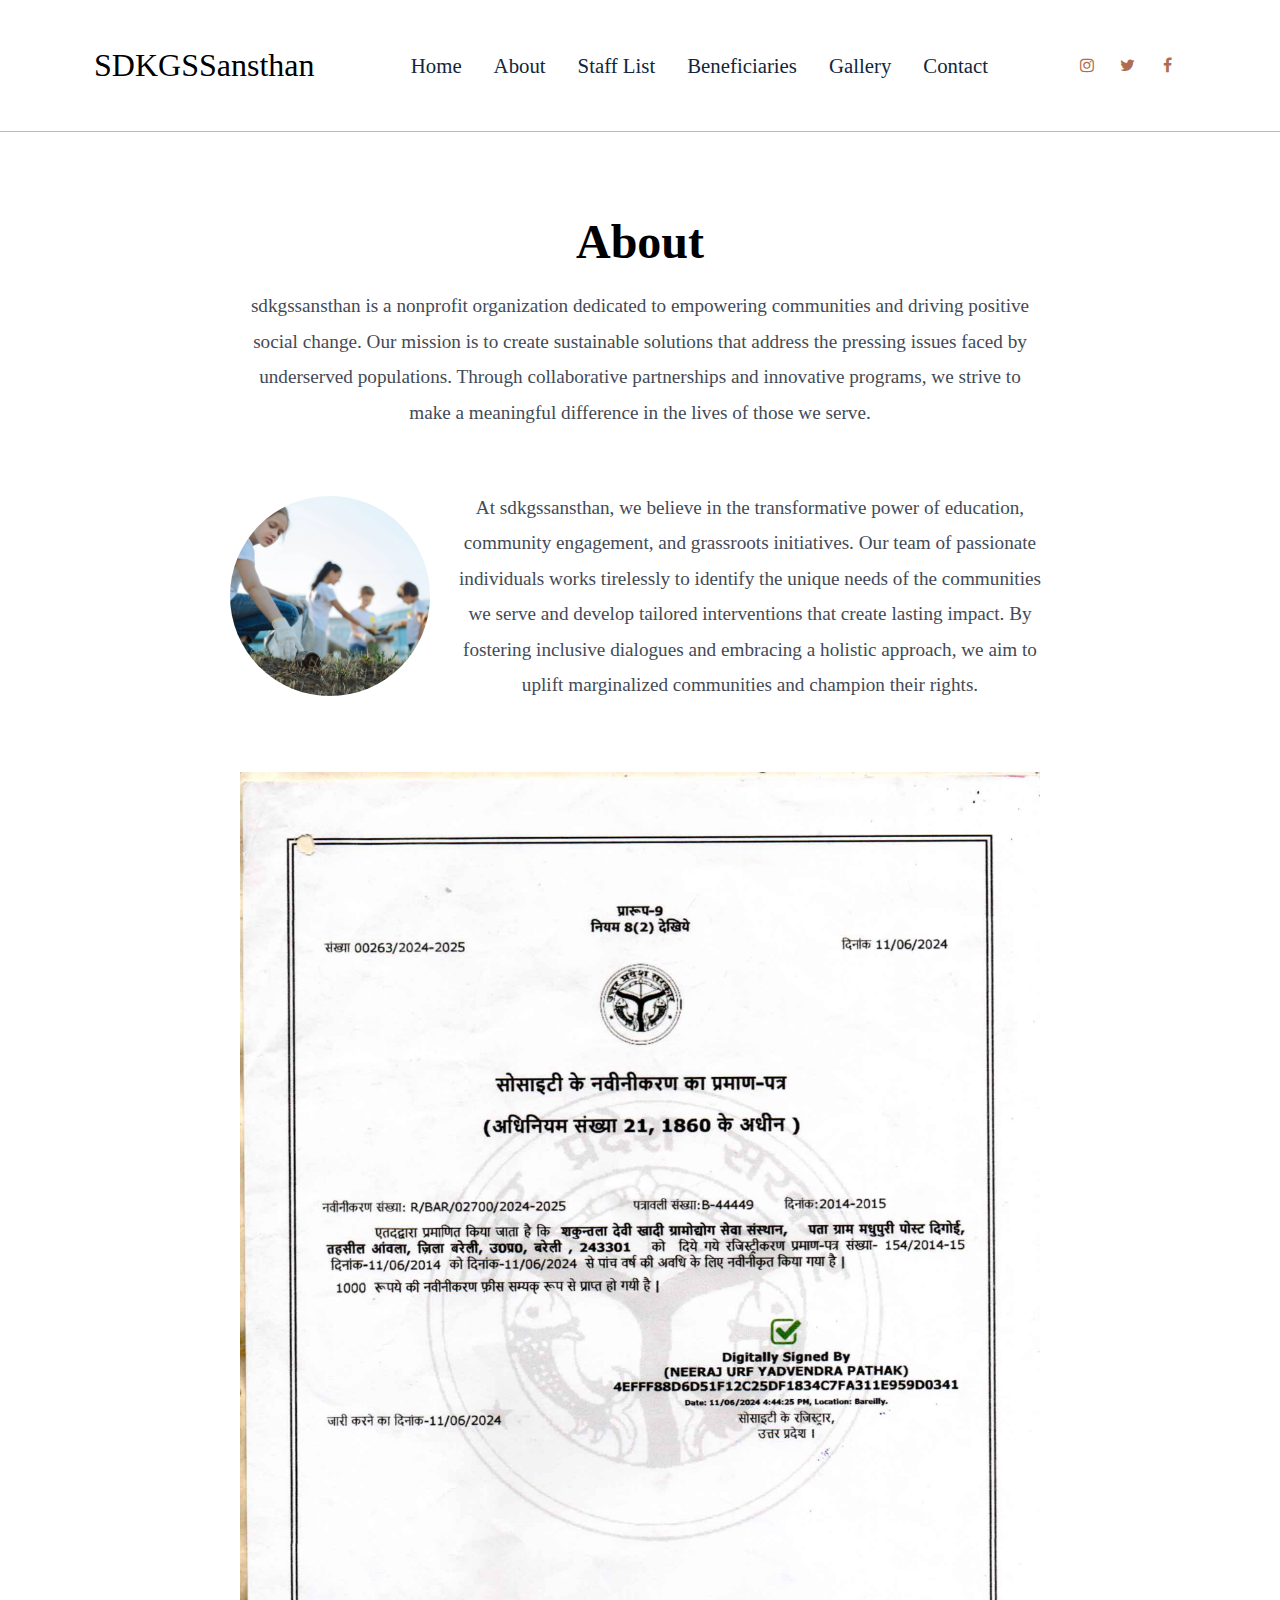
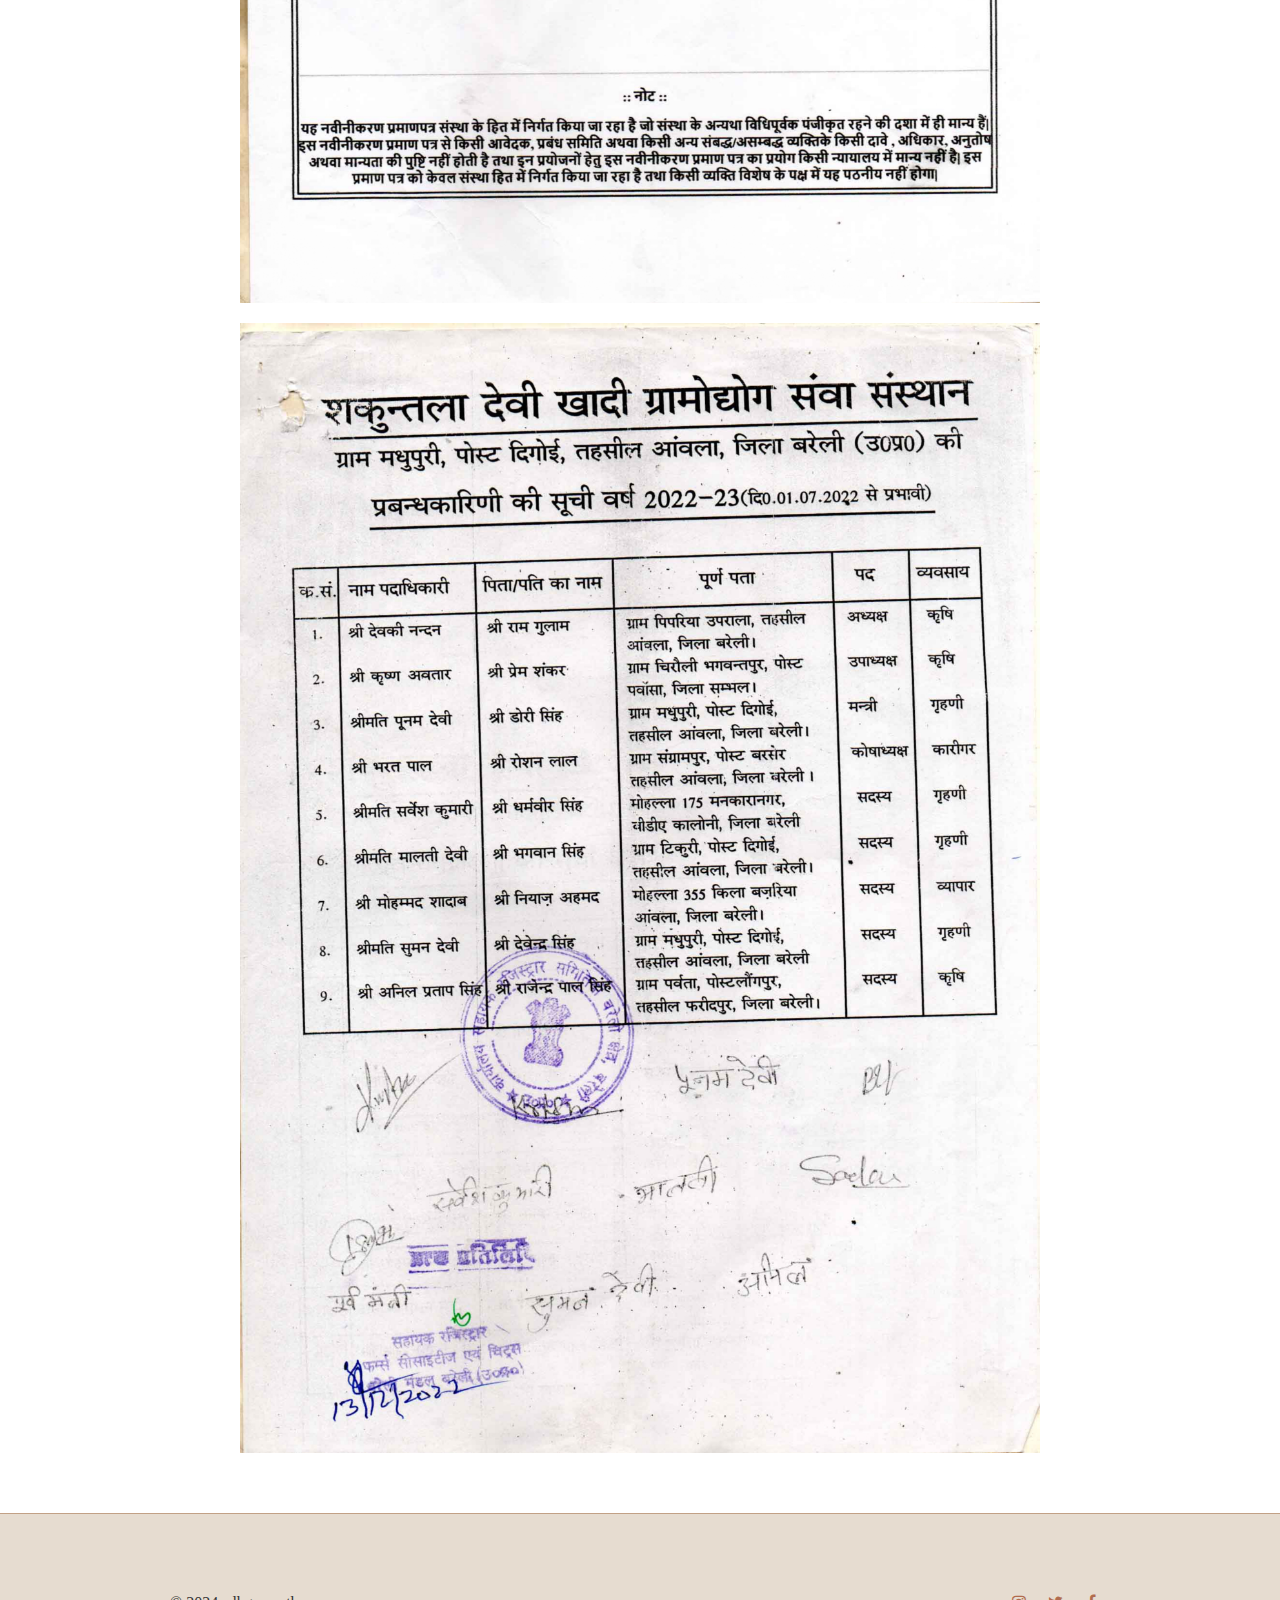
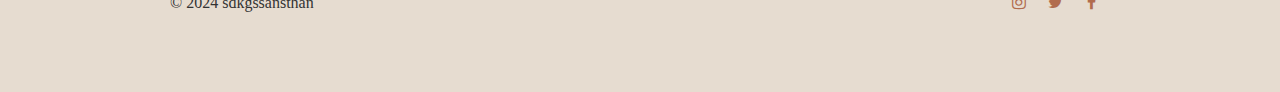
==== about.html @ 9f83139e "Added Project" ====
<!DOCTYPE html>
<html lang="en">
<head>
    <meta charset="UTF-8">
    <meta name="viewport" content="width=device-width, initial-scale=1.0">
    <title>About - sdkgssansthan</title>
    <link rel="stylesheet" href="https://cdnjs.cloudflare.com/ajax/libs/font-awesome/4.7.0/css/font-awesome.min.css">
    <link rel="stylesheet" href="style.css">
    <link rel="stylesheet" href="/component css/navbar.css">
    <link rel="stylesheet" href="/component css/footer.css">
    <script src="script.js"></script>
</head>
<body>
    <div include-html="/components/navbar.html"></div>

    <div class="about">
        <h1>About</h1>
        <p class="intro">sdkgssansthan is a nonprofit organization dedicated to empowering communities and driving positive social change. Our mission is to create sustainable solutions that address the pressing issues faced by underserved populations. Through collaborative partnerships and innovative programs, we strive to make a meaningful difference in the lives of those we serve.</p>
        <div class="content">
            <img src="/Images/about/1.jpg" alt="Volunteers">
            <p>At sdkgssansthan, we believe in the transformative power of education, community engagement, and grassroots initiatives. Our team of passionate individuals works tirelessly to identify the unique needs of the communities we serve and develop tailored interventions that create lasting impact. By fostering inclusive dialogues and embracing a holistic approach, we aim to uplift marginalized communities and champion their rights.</p>
        </div>
    </div>
    <section class="full-width-images">
        <img src="/Images/about/2.jpg" alt="Document 1">
        <img src="/Images/about/3.jpg" alt="Document 2">
    </section>

    <div include-html="/components/footer.html"></div>
    <script>includeHTML();</script>
</body>
</html>
---- style.css ----
body{
    margin: 0;
    padding: 0;
    box-sizing: border-box;
}

::selection{
    color: #fff;
    background: #000; 
}

.hero-section{
    position: relative;
    width: 100%;
    height: 100vh;
    background: url('https://cdn.publisher-live.etc.nu/swp/uc3g8l/media/20230223070216_509ab521a2d7249886cff3faebe4c17cd6a8ec5760f583800eef85b17fba1a3d.webp') no-repeat center center/cover;
    display: flex;
    justify-content: center;
    align-items: center;
    text-align: center;
    color: #fff;
    overflow-y: hidden;
}

.hero-section .overlay{
    position: absolute;
    top: 0;
    left: 0;
    width: 100%;
    height: 100%;
    background: rgba(0, 0, 0, 0.5);
}

.hero-section .content{
    position: relative;
    z-index: 2;
    max-width: 800px;
    padding: 20px;
}

.hero-section h1{
    font-size: 3rem;
    margin-bottom: 20px;
    color: #fff204;
}

.hero-section p{
    font-size: 1.2rem;
    margin-bottom: 30px;
}

.hero-section .buttons{
    display: flex;
    justify-content: center;
    gap: 10px;
}

.hero-section .btn{
    padding: 10px 20px;
    font-size: 1rem;
    text-decoration: none;
    border-radius: 5px;
    transition: background-color 0.3s ease;
}

.hero-section .btn.primary{
    background-color: #e67e22;
    color: #fff;
}

.hero-section .btn.primary:hover{
    background-color: #d35400;
}

.hero-section .btn.secondary{
    background-color: transparent;
    color: #fff;
    border: 1px solid #fff;
}

.hero-section .btn.secondary:hover{
    background-color: #fff;
    color: #333;
}

@media (max-width: 960px){
    .hero-section h1{
        font-size: 2.5rem;
    }

    .hero-section p{
        font-size: 1rem;
    }

    .hero-section .buttons{
        display: flex;
        justify-content: center;
        align-items: center;
        gap: 10px;
        max-width: 100%;
    }

    .hero-section .btn{
        width: 100%;
        margin: 5px 0;
    }
}

.mission{
    text-align: center;
    padding: 20px 20px;
}

.mission h2{
    font-size: 2rem;
    margin-bottom: 40px;
}

.initiatives{
    text-align: center;
    padding: 20px 20px;
}

.initiatives h2{
    font-size: 2rem;
    margin-bottom: 40px;
}

.initiatives-container{
    display: flex;
    justify-content: center;
    gap: 20px;
    flex-wrap: wrap;
}

.initiative{
    background: #fff;
    border: 1px solid #ddd;
    border-radius: 8px;
    overflow: hidden;
    max-width: 650px;
    margin: 10px;
    text-align: center;
}

.initiative img{
    width: 100%;
    height: auto;
}

.initiative h3{
    font-size: 1.5rem;
    margin: 20px 0;
}

.initiative p{
    font-size: 1.2rem;
    margin: 0 20px 20px;
    color: #555;
}

.donate{
    margin-top: 40px;
}

.donate .btn{
    padding: 10px 20px;
    font-size: 1rem;
    color: #fff;
    background-color: #e67e22;
    border: none;
    border-radius: 5px;
    text-decoration: none;
    transition: background-color 0.3s ease;
}

.donate .btn:hover{
    background-color: #d35400;
}

@media (max-width: 1130px){
    .initiative{
        margin: 20px 0;
    }

    .initiative h3{
        font-size: 1.2rem;
    }

    .initiative p{
        font-size: 1rem;
    }
}

.about{
    text-align: center;
    padding: 50px 20px;
}

.about h1{
    font-size: 3rem;
    margin-bottom: 10px;
}

.about .intro{
    word-wrap: break-word;
    color: #434A56;
    font-size: 1.2rem;
    margin-bottom: 40px;
    max-width: 800px;
    margin-left: auto;
    margin-right: auto;
    line-height: 1.85;
}

.about .content{
    word-wrap: break-word;
    color: #434A56;
    display: flex;
    flex-direction: row;
    align-items: center;
    justify-content: center;
    gap: 20px;
    text-align: center;
}

.about .content img{
    width: 200px;
    height: 200px;
    border-radius: 50%;
    object-fit: cover;
}

.about .content p{
    font-size: 1.2rem;
    max-width: 600px;
    text-align: center;
    line-height: 1.85;
}

.full-width-images{
    display: flex;
    flex-direction: column;
    align-items: center;
    justify-content: center;
    margin-bottom: 60px;
    gap: 20px;
    text-align: center;
}

.full-width-images img{
    width: 800px;
    height: auto;
}

@media (max-width: 960px){
    .about .content{
        flex-direction: column;
        text-align: left;
    }
    .about h1{
        font-size: 2.5rem;
    }
    .about .intro p{
        font-size: 1rem;
    }
    .about .content p{
        margin-left: 20px;
        font-size: 1rem;
    }
    .full-width-images img{
        width: 80%;
    }
}

.contact{
    padding: 50px 20px;
}

.contact h1{
    text-align: center;
    font-size: 3rem;
    margin-bottom: 10px;
}

.contact .content{
    max-width: 50%;
    margin: 0 auto;
    text-align: left;
}

.contact .content h3{
    color: #434A56;
    font-size: 1.5rem;
    margin-bottom: 20px;
}

.contact .content p{
    color: #434A56;
    font-size: 1.2rem;
    word-wrap: break-word;
    line-height: 1.85;
    margin-bottom: 40px;
}

@media (max-width: 960px){
    .contact .content{
        max-width: 100%;
    }
    .contact h1{
        font-size: 2.5rem;
    }
    .contact .content h3{
        font-size: 1.2rem;
    }
    .contact .content p{
        margin-left: 20px;
        font-size: 1rem;
    }
}

.staff{
    text-align: center;
    padding: 50px 20px;
}

.staff h1{
    font-size: 3rem;
    margin-bottom: 10px;
}

@media (max-width: 960px){
    .staff h1{
        font-size: 2.5rem;
    }
    .full-width-images img{
        width: 80%;
    }
}

.beneficiary{
    text-align: center;
    padding: 50px 20px;
}

.beneficiary h1{
    font-size: 3rem;
    margin-bottom: 10px;
}

@media (max-width: 960px){
    .beneficiary h1{
        font-size: 2.5rem;
    }
    .full-width-images img{
        width: 80%;
    }
}

.gallery{
    text-align: center;
    padding: 50px 20px;
}

.gallery h1{
    font-size: 3rem;
    margin-bottom: 10px;
}

@media (max-width: 960px){
    .gallery h1{
        font-size: 2.5rem;
    }
    .full-width-images img{
        width: 80%;
    }
}
---- component css/navbar.css ----
.navbar{
    display: flex;
    justify-content: space-between;
    align-items: center;
    padding: 47px 94px;
    border-bottom: 1px solid #bcbaba;
}

.navbar a{
    color: #000;
    text-decoration: none;
    font-size: 1.3rem;
    font-weight: 300;
}

#logo{
    font-size: 2rem;
    margin-right: 1rem;
}

.quick-links-container{
    display: flex;
    justify-content: space-between;
    align-items: center;
}

#quick-link{
    color: hsla(210,51%,15%,1);
    margin: 0 1rem;
}

#quick-link:hover{
    text-decoration: underline;
}

.social-link-container{
    display: flex;
    justify-content: space-between;
    align-items: center;
}

#social-link{
    opacity: 1;
    transition: opacity 0.2s ease-in-out;
}

#social-link:hover{
    opacity: 1;
}

.social-links-container:hover #social-link:not(:hover){
    opacity: 0.5;
}

#social-link{
    font-size: 1.0rem;
    color: hsla(18,39%,50%,1);
    margin: 0 0.5rem;
}

@media only screen and (max-width: 960px){
    .navbar{
        flex-direction: column;
        align-items: center;
        padding: 20px;

    }

    .navbar a{
        font-size: 1.1rem;
        margin: 5px 0;
    }

    #logo{
        text-align: center;
        font-size: 1.8rem;
    }

    .quick-links-container, .social-link-container{
       flex-direction: column;
       align-items: center;
    }

    .quick-links-container a, .social-link-container a{
        margin: 5px 0;
        padding: 10px;
    }

    #social-link{
        font-size: 0.9rem;
        margin: 0 0.5rem;
    }
}
---- component css/footer.css ----
.footer{
    display: flex;
    justify-content: space-between;
    align-items: center;
    padding: 80px 170px;
    font-size: 16.8px;
    background-color: hsla(33,31%,86%,1);
    border-top: 1px solid #c2a186;
    bottom: 0;
}

.footer .text{
    font-size: 1rem;
    color: #333;
}

.footer .social-links-container{
    display: flex;
    justify-content: flex-end;
    align-items: center;
}

.footer .social-links-container a{
    margin-left: 10px;
    color: #333;
    font-size: 1.2rem;
    text-decoration: none;
}

@media only screen and (max-width: 960px){
    .footer{
        flex-direction: column;
        justify-content: center;
        align-items: center;
        padding: 80px 94px;
    }

    .footer .text{
        margin-bottom: 50px;
        text-align: center;
    }

    .footer .social-links-container{
        justify-content: center;
    }

    .footer .social-links-container a{
        margin: 0 10px;
    }
}
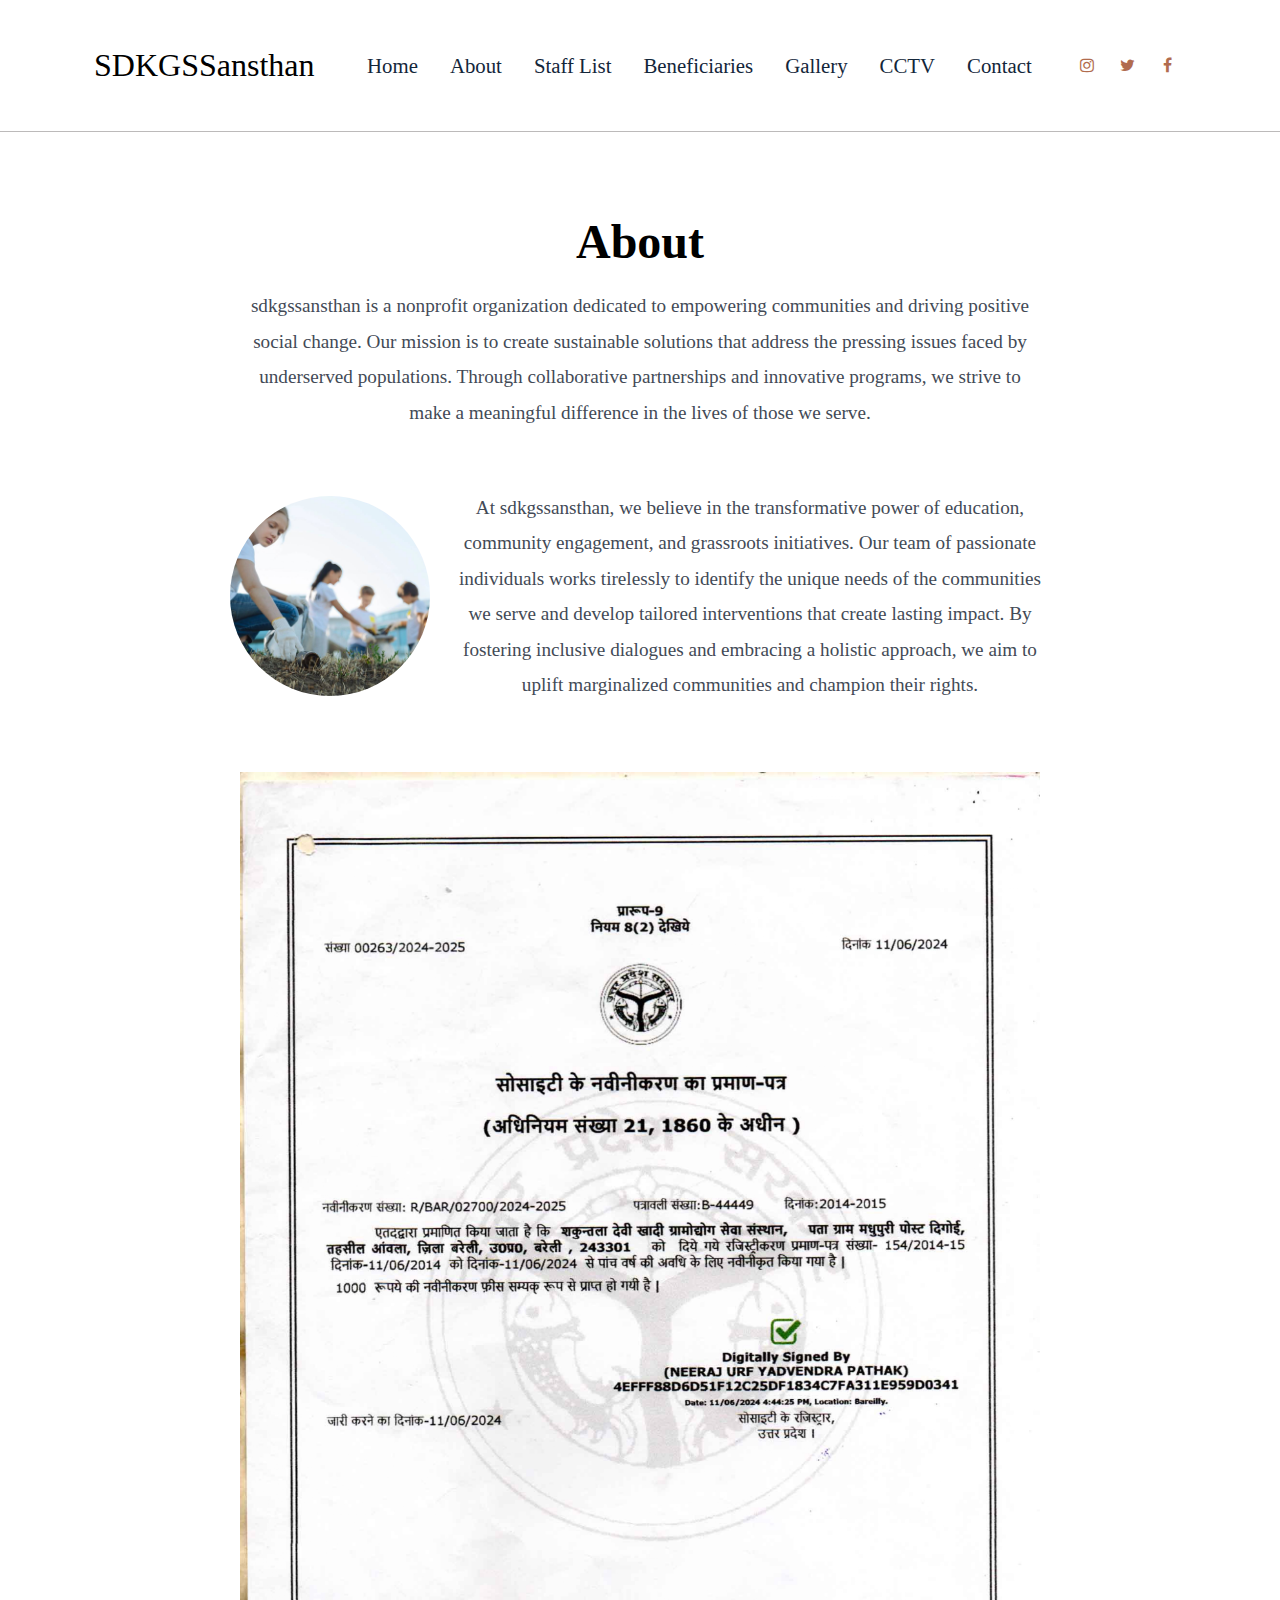
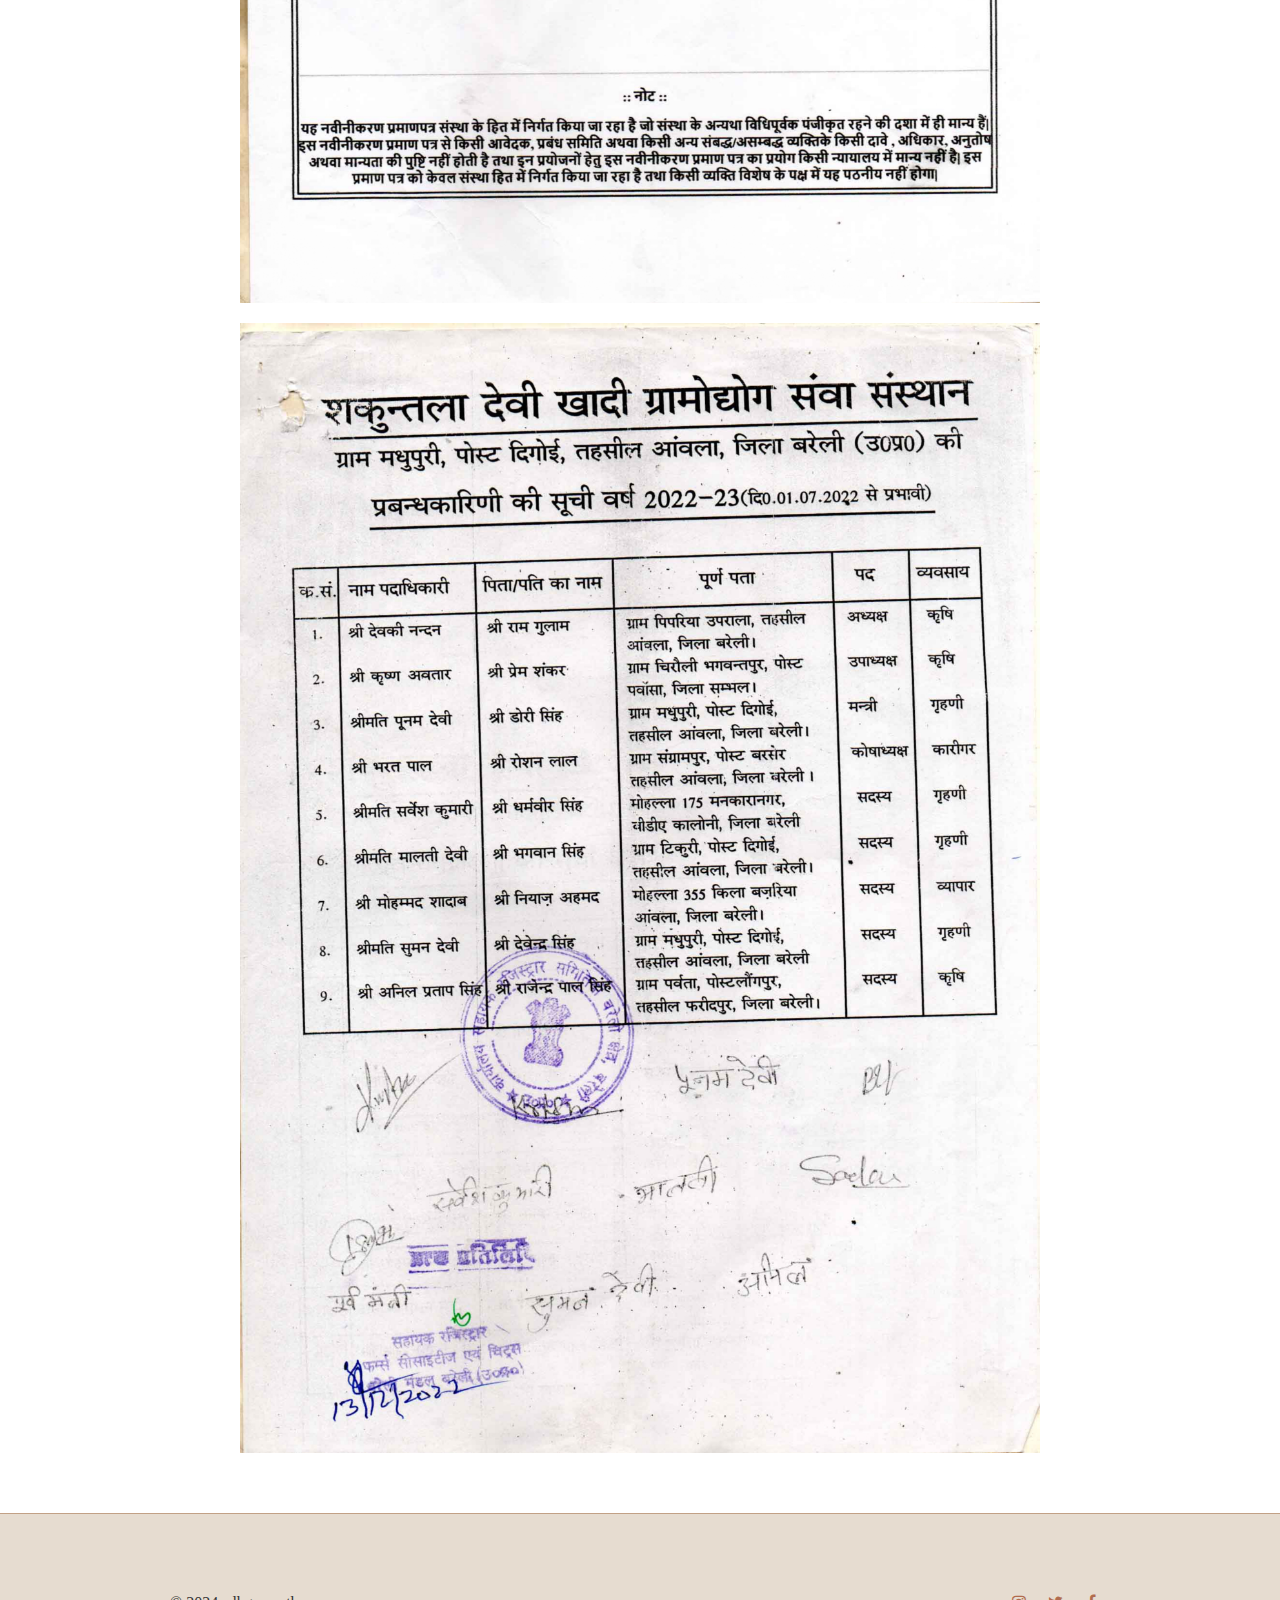
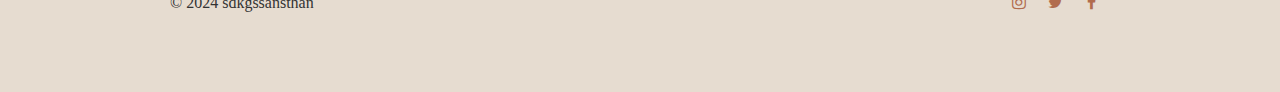
==== commit eb100582: "Modified" ====
--- a/about.html
+++ b/about.html
@@ -13,18 +13,20 @@
 <body>
     <div include-html="/components/navbar.html"></div>
 
-    <div class="about">
-        <h1>About</h1>
-        <p class="intro">sdkgssansthan is a nonprofit organization dedicated to empowering communities and driving positive social change. Our mission is to create sustainable solutions that address the pressing issues faced by underserved populations. Through collaborative partnerships and innovative programs, we strive to make a meaningful difference in the lives of those we serve.</p>
-        <div class="content">
-            <img src="/Images/about/1.jpg" alt="Volunteers">
-            <p>At sdkgssansthan, we believe in the transformative power of education, community engagement, and grassroots initiatives. Our team of passionate individuals works tirelessly to identify the unique needs of the communities we serve and develop tailored interventions that create lasting impact. By fostering inclusive dialogues and embracing a holistic approach, we aim to uplift marginalized communities and champion their rights.</p>
+    <div class="main-content">
+        <div class="about">
+            <h1>About</h1>
+            <p class="intro">sdkgssansthan is a nonprofit organization dedicated to empowering communities and driving positive social change. Our mission is to create sustainable solutions that address the pressing issues faced by underserved populations. Through collaborative partnerships and innovative programs, we strive to make a meaningful difference in the lives of those we serve.</p>
+            <div class="content">
+                <img src="/Images/about/1.jpg" alt="Volunteers">
+                <p>At sdkgssansthan, we believe in the transformative power of education, community engagement, and grassroots initiatives. Our team of passionate individuals works tirelessly to identify the unique needs of the communities we serve and develop tailored interventions that create lasting impact. By fostering inclusive dialogues and embracing a holistic approach, we aim to uplift marginalized communities and champion their rights.</p>
+            </div>
         </div>
+        <section class="full-width-images">
+            <img src="/Images/about/2.jpg" alt="Document 1">
+            <img src="/Images/about/3.jpg" alt="Document 2">
+        </section>
     </div>
-    <section class="full-width-images">
-        <img src="/Images/about/2.jpg" alt="Document 1">
-        <img src="/Images/about/3.jpg" alt="Document 2">
-    </section>
 
     <div include-html="/components/footer.html"></div>
     <script>includeHTML();</script>
--- a/style.css
+++ b/style.css
@@ -1,7 +1,18 @@
+html{
+    height: 100vh;
+}
+
 body{
     margin: 0;
     padding: 0;
     box-sizing: border-box;
+    min-height: 100%;
+    display: flex;
+    flex-direction: column;
+}
+
+.main-content {
+    flex: 1;
 }
 
 ::selection{
@@ -253,6 +264,11 @@
     height: auto;
 }
 
+.full-width-images iframe{
+    width: 900px;
+    height: 600px;
+}
+
 @media (max-width: 960px){
     .about .content{
         flex-direction: column;
@@ -270,6 +286,9 @@
     }
     .full-width-images img{
         width: 80%;
+    }
+    .full-width-images iframe{
+        width: fit-content;
     }
 }
 
@@ -374,4 +393,27 @@
     .full-width-images img{
         width: 80%;
     }
+}
+
+.cctv{
+    text-align: center;
+    padding: 50px 20px;
+}
+
+.cctv h1{
+    font-size: 3rem;
+    margin-bottom: 10px;
+}
+
+.cctv .full-width-images img{
+    width: fit-content;
+}
+
+@media (max-width: 960px){
+    .cctv h1{
+        font-size: 2.5rem;
+    }
+    .full-width-images img{
+        width: 80%;
+    }
 }